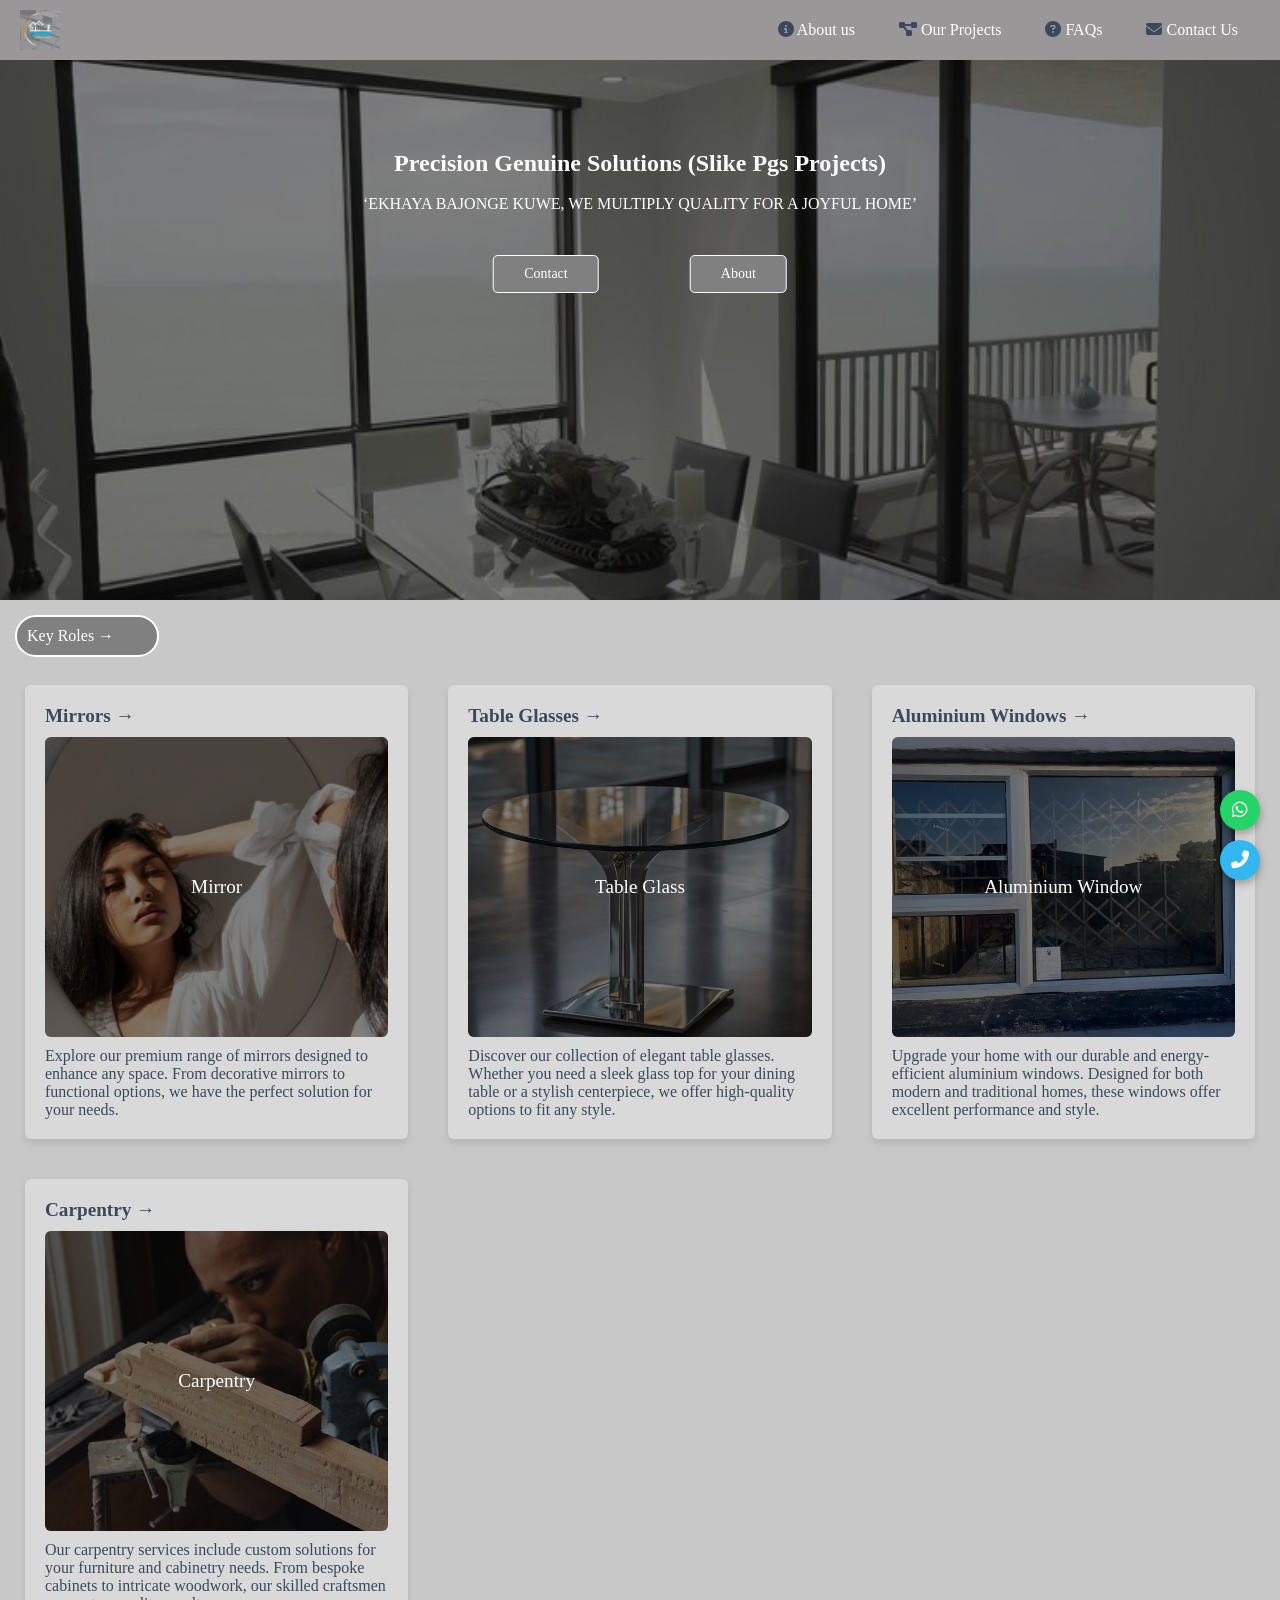
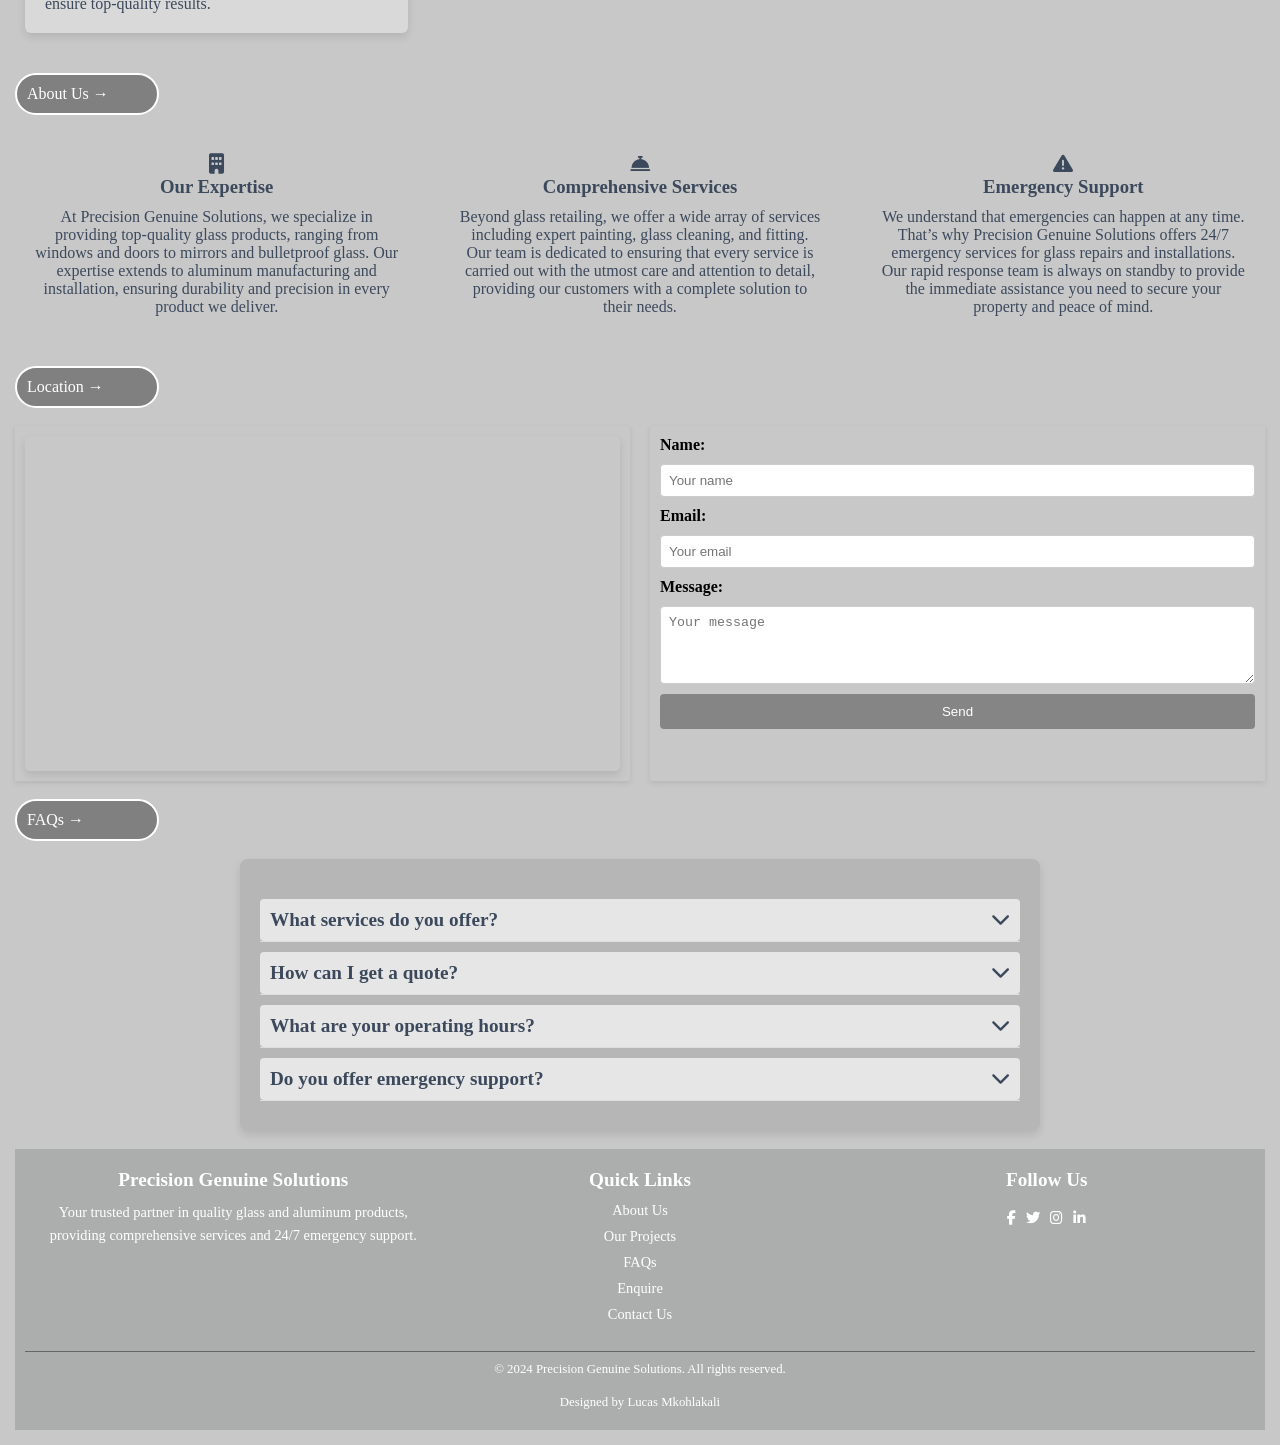
==== pgs.html @ 0e94492e "First page done" ====
<!DOCTYPE html>
<html lang="en">
<head>
    <meta charset="UTF-8">
    <meta name="viewport" content="width=device-width, initial-scale=1.0">
    <link rel="stylesheet" href="https://cdnjs.cloudflare.com/ajax/libs/font-awesome/6.4.0/css/all.min.css">

    <title>Precision Genuine Solutions</title>
    <link rel="stylesheet" href="styles.css">
    <script defer src="scripts.js"></script>
</head>
<body background-image="another.jpg">
    <nav class="navbar">
        <img src="logos.jpg" alt="Logo">
        <ul>
            <li><a href="#"><i class="fas fa-info-circle" style="color:  rgb(60, 73, 92);"></i> About us</a></li>
            <li><a href="#"><i class="fas fa-project-diagram" style="color:  rgb(60, 73, 92);"></i> Our Projects</a></li>
            <li><a href="#"><i class="fas fa-question-circle" style="color:  rgb(60, 73, 92);"></i> FAQs</a></li>
            <li><a href="#"><i class="fas fa-envelope" style="color:  rgb(60, 73, 92);"></i> Contact Us</a></li>
        </ul>
        <div class="burger" onclick="toggleMenu()">
            <div></div>
            <div></div>
            <div></div>
        </div>
    </nav>
    <div class="menu" id="menu">
        <ul class="mobiles">
           
            <a href="#"><i class="fas fa-info-circle" style="color:  rgb(60, 73, 92);"></i> About us</a></li>
            <a href="#"><i class="fas fa-project-diagram" style="color:  rgb(60, 73, 92);"></i> Our Projects</a></li>
            <a href="#"><i class="fas fa-question-circle" style="color:  rgb(60, 73, 92);"></i> FAQs</a></li>
            <a href="#"><i class="fas fa-envelope" style="color: rgb(60, 73, 92);"></i> Contact Us</a></li>
            
           
        </ul>
    </div>

    <!-- New Section Below the Image -->
    <div class="content-wrapper">
        <section>
            <h1>Precision Genuine Solutions  (Slike Pgs Projects) </h1>  <br/>
            <p>‘EKHAYA BAJONGE KUWE, WE MULTIPLY QUALITY FOR A JOYFUL HOME’</p>
            
            <!-- Button container -->
            <div class="button-container">
                <a href="#contact" class="button"> Contact</a>
                <a href="#about" class="button">About</a>
            </div>
        </section>
    </div>


    <section class="first-sec">

        <p class="roles">Key Roles →</p><br/>

  

<div class="responsive-grid-cards">
    <div class="card">
        <h2>Mirrors →</h2>
        <div class="card-img-container">
            <img src="mirror.jpg" alt="Image 1" class="card-img">
            <div class="card-img-overlay">Mirror</div>
        </div>
        <p>Explore our premium range of mirrors designed to enhance any space. From decorative mirrors to functional options, we have the perfect solution for your needs.</p>
    </div>
    <div class="card">
        <h2>Table Glasses →</h2>
        <div class="card-img-container">
            <img src="table-glass.jpg" alt="Image 2" class="card-img">
            <div class="card-img-overlay">Table Glass</div>
        </div>
        <p>Discover our collection of elegant table glasses. Whether you need a sleek glass top for your dining table or a stylish centerpiece, we offer high-quality options to fit any style.</p>
    </div>
    <div class="card">
        <h2>Aluminium Windows →</h2>
        <div class="card-img-container">
            <img src="aluminium.jpg" alt="Image 3" class="card-img">
            <div class="card-img-overlay">Aluminium Window</div>
        </div>
        <p>Upgrade your home with our durable and energy-efficient aluminium windows. Designed for both modern and traditional homes, these windows offer excellent performance and style.</p>
    </div>
    <div class="card">
        <h2>Carpentry →</h2>
        <div class="card-img-container">
            <img src="carpentry.jpg" alt="Image 3" class="card-img">
            <div class="card-img-overlay">Carpentry</div>
        </div>
        <p>Our carpentry services include custom solutions for your furniture and cabinetry needs. From bespoke cabinets to intricate woodwork, our skilled craftsmen ensure top-quality results.</p>
    </div>
</div>

    </section>

    <section class="second-sec">
        <p class="roles">About Us →</p>
  <br/>

  <div class="grid-container">
    <!-- Column 1: Our Expertise -->
    <div class="grid-item">
        <span class="about-icon">
        <i class="fas fa-building"></i> 
        </span>
        <h3>Our Expertise</h3>
        <p>At Precision Genuine Solutions, we specialize in providing top-quality glass products, ranging from windows and doors to mirrors and bulletproof glass. Our expertise extends to aluminum manufacturing and installation, ensuring durability and precision in every product we deliver.</p>
    </div>

    <!-- Column 2: Comprehensive Services -->
    <div class="grid-item"> 
        <span class="about-icon">
        <i class="fas fa-concierge-bell"></i> 
        </span>
        <h3>Comprehensive Services</h3>
        <p>Beyond glass retailing, we offer a wide array of services including expert painting, glass cleaning, and fitting. Our team is dedicated to ensuring that every service is carried out with the utmost care and attention to detail, providing our customers with a complete solution to their needs.</p>
    </div>

    <!-- Column 3: Emergency Support -->
    <div class="grid-item">
        <span class="about-icon">
        <i class="fas fa-exclamation-triangle"></i>
        </span>
        <h3>Emergency Support</h3>
        <p>We understand that emergencies can happen at any time. That’s why Precision Genuine Solutions offers 24/7 emergency services for glass repairs and installations. Our rapid response team is always on standby to provide the immediate assistance you need to secure your property and peace of mind.</p>
    </div>
</div>


    </section>



    <section class="second-sec">
        <p class="roles"> Location →</p>
  <br/>

  <div class="responsive-columns">
    <div class="column">
        
       
        <div class="map-container">
            <iframe src="https://www.google.com/maps/embed?pb=!1m14!1m8!1m3!1d13246.07046705979!2d25.6026388!3d-33.9020753!3m2!1i1024!2i768!4f13.1!3m3!1m2!1s0x1e7ad50075a0ebd1%3A0x64bf307f090b0ccf!2sPrecision%20Genuine%20Solutions!5e0!3m2!1sen!2sza!4v1725317245394!5m2!1sen!2sza" allowfullscreen="" loading="lazy" referrerpolicy="no-referrer-when-downgrade"></iframe>
        </div>
    </div>
    <div class="column">
       
        <form class="email-form" action="mailto:mkohlaklailucas7@gmail.com" method="POST" enctype="text/plain">
            <label for="name">Name:</label>
            <input type="text" id="name" name="name" placeholder="Your name" required>

            <label for="email">Email:</label>
            <input type="email" id="email" name="email" placeholder="Your email" required>

            <label for="message">Message:</label>
            <textarea id="message" name="message" rows="4" placeholder="Your message" required></textarea>

            <button type="submit">Send</button>
        </form>
    </div>
</div>




<!--Contact-Widgets-->
<div class="fixed-widgets">
    <a href="https://wa.me/YOUR_NUMBER" target="_blank" class="whatsapp-widget">
        <i class="fab fa-whatsapp"></i>
    </a>
    <a href="tel:+YOUR_PHONE_NUMBER" class="call-widget">
        <i class="fas fa-phone-alt"></i>
    </a>
</div>

<style>
  
</style>

<br/>
<p class="roles">FAQs →</p><br/>
<section class="faq-section">
 

    <div class="faq-container">
        <div class="faq-item">
            <div class="faq-question">
                <h3>What services do you offer?</h3>
                <i class="fas fa-chevron-down"></i>
            </div>
            <div class="faq-answer">
                <p>We specialize in providing top-quality glass products, aluminum manufacturing, expert painting, glass cleaning, and fitting services, as well as 24/7 emergency support for glass repairs and installations.</p>
            </div>
        </div>

        <div class="faq-item">
            <div class="faq-question">
                <h3>How can I get a quote?</h3>
                <i class="fas fa-chevron-down"></i>
            </div>
            <div class="faq-answer">
                <p>You can request a quote by contacting us through our email, phone, or by visiting our physical location. We’ll respond as soon as possible with a detailed quote for your needs.</p>
            </div>
        </div>

        <div class="faq-item">
            <div class="faq-question">
                <h3>What are your operating hours?</h3>
                <i class="fas fa-chevron-down"></i>
            </div>
            <div class="faq-answer">
                <p>We operate from Monday to Friday, 8 AM to 6 PM, and Saturday, 9 AM to 3 PM. Our emergency services are available 24/7.</p>
            </div>
        </div>

        <div class="faq-item">
            <div class="faq-question">
                <h3>Do you offer emergency support?</h3>
                <i class="fas fa-chevron-down"></i>
            </div>
            <div class="faq-answer">
                <p>Yes, we provide 24/7 emergency support for glass repairs and installations. Our rapid response team is always on standby to assist you.</p>
            </div>
        </div>
    </div>

 
</section>




<!--Contact Widgets-->
<br/>


<footer class="footer">
    <div class="footer-container">
        <div class="footer-column">
            <h3>Precision Genuine Solutions</h3>
            <p>Your trusted partner in quality glass and aluminum products, providing comprehensive services and 24/7 emergency support.</p>
        </div>
        <div class="footer-column">
            <h3>Quick Links</h3>
            <ul>
                <li><a href="#">About Us</a></li>
                <li><a href="#">Our Projects</a></li>
                <li><a href="#">FAQs</a></li>
                <li><a href="#">Enquire</a></li>
                <li><a href="#">Contact Us</a></li>
            </ul>
        </div>
        <div class="footer-column">
            <h3>Follow Us</h3>
            <ul class="social-icons">
                <li><a href="#"><i class="fab fa-facebook-f"></i></a></li>
                <li><a href="#"><i class="fab fa-twitter"></i></a></li>
                <li><a href="#"><i class="fab fa-instagram"></i></a></li>
                <li><a href="#"><i class="fab fa-linkedin-in"></i></a></li>
            </ul>
        </div>
    </div>
    <div class="footer-bottom">
        <p>&copy; 2024 Precision Genuine Solutions. All rights reserved.</p> <br/>
        <p>Designed by Lucas Mkohlakali</p>
    </div>
</footer>


</body>



</html>
---- styles.css ----
* {
    box-sizing: border-box;
    margin: 0;
    padding: 0;
}


.content-wrapper {
    position: relative; /* Needed for the overlay */
    background-image: url(another.jpg);
    background-repeat: no-repeat;
    background-size: cover;
    background-position: center center;
    font-family: 'Times New Roman', Times, serif;
    height: 60vh;
    margin: 0;
    overflow: hidden; /* Ensures no content overflow */
}

/* Add an overlay to decrease image brightness */
.content-wrapper::before {
    content: '';
    position: absolute;
    top: 0;
    left: 0;
    width: 100%;
    height: 100%;
    background: rgba(0, 0, 0, 0.5); /* Adjust the rgba values to change brightness */
    z-index: 1; /* Make sure it sits above the background image but below the text */
}

/* Center text and ensure it's above the overlay */
.content-wrapper section {
    position: relative;
    z-index: 2; /* Ensure text is above the overlay */
    color: #fff; /* Ensure text is readable on the dimmed background */
    text-align: center; /* Center the text horizontally */
    padding: 10vh; /* Optional padding */
    margin-bottom: 30vh; /* Space for buttons */
}

/* Style for the button container */
.button-container {
    display: flex;
    justify-content: center; /* Center buttons horizontally */
    gap: 45%; /* Space between buttons */
    position: absolute; /* Position fixed to the bottom of the section */
    bottom: 10px; /* Distance from the bottom of the section */
    left: 50%;
    transform: translateX(-50%);
    z-index: 2; /* Ensure buttons are above the overlay */
}

/* Style for individual buttons */
.button {
    display: inline-block;
    padding: 10px 30px; /* Adjust padding as needed */
    background-color: gray;
    color: white;
    text-decoration: none;
    border: 1px solid white; /* Border color */
    border-radius: 5px; /* Rounded corners */
    font-size: 14px; /* Font size */
    text-align: center; /* Center text inside button */
}

.button:hover {
    background-color: darkgray; /* Darken button on hover */
}


body {


    margin: 0;
    font-family:'Times New Roman';
    background-color: #f4f4f4;
}  

.dark-mode {
    background-color: rgba(18, 18, 18, 0.973);
    color: rgb(178, 209, 207);
}

.light-mode {
    background-color: rgba(245, 245, 245, 0.973);
    color: rgb(33, 37, 41);
}

.navbar {
   
    position: sticky;
    top: 0;
    width: 100%;
    background-color: #969494f6;
    padding: 10px 20px;
    display: flex;
    justify-content: space-between;
    align-items: center;
    z-index: 1000;
    transition: background-color 0.3s ease, color 0.3s ease;
}

.dark-mode .navbar {
    background-color:    #878383cc;
}

.light-mode .navbar {
    background-color: #e2e2e2;
    color: rgb(33, 37, 41);
}

.light-mode .mobiles a{
        
   color: #0c0c0c;
}

.dark-mode .mobiles a {
    color:#e2e2e2;
}

.navbar img {
    height: 40px;
}

.navbar ul {
    list-style-type: none;
    margin: 0;
    padding: 0;
    display: flex;
}

.navbar ul li {
    margin: 0 10px;
}

.navbar ul li a {
    color: white;
    text-decoration: none;
    font-size: 16px;
    padding: 8px 12px;
    display: block;
    transition: color 0.3s ease;
}

.dark-mode .navbar ul li a {
    color: white;
}

.light-mode .navbar ul li a {
    color: #333;
}

.burger {
    display: none;
    cursor: pointer;
    flex-direction: column;
    gap: 5px;
   
}

.burger div {
    width: 25px;
    height: 3px;
    background-color: white;
    transition: all 0.3s ease;
}



.dark-mode .burger div {
    background-color: white;
}

.light-mode .burger div {
    background-color: #333;
}


.burger.open div:nth-child(1) {
    transform: rotate(45deg) translate(5px, 5px);
}

.burger.open div:nth-child(2) {
    opacity: 0;
}

.burger.open div:nth-child(3) {
    transform: rotate(-45deg) translate(5px, -5px);
}

.highlight {
    color: rgb(4, 227, 227);
    font-size: large;
}

.toggle-widget {
    position: fixed;
    bottom: 60px;
    right: 30px;
    z-index: 1000;
}


.toggle-checkbox {
    display: none;
}

.toggle-label {
    display: flex;
    align-items: center;
    justify-content: space-between;
    width: 60px;
    height: 30px;
    background-color: #0d3834;
    border-radius: 15px;
    padding: 5px;
    cursor: pointer;
    position: relative;
    transition: background-color 0.3s ease;
}

.toggle-label .fa-moon, .toggle-label .fa-sun {
    color: white;
    font-size: 16px;
    position: absolute;
    top: 7px;
    transition: opacity 0.3s ease;
}

.toggle-label .fa-moon {
    left: 10px;
}

.toggle-label .fa-sun {
    right: 10px;
    opacity: 0;
}

.toggle-switch {
    width: 20px;
    height: 20px;
    background-color: white;
    border-radius: 50%;
    position: absolute;
    top: 5px;
    left: 5px;
    transition: transform 0.3s ease;
}

.toggle-checkbox:checked + .toggle-label .toggle-switch {
    transform: translateX(30px);
}

.toggle-checkbox:checked + .toggle-label .fa-moon {
    opacity: 0;
}

.toggle-checkbox:checked + .toggle-label .fa-sun {
    opacity: 1;
    color: #ffcc00;
}

.toggle-checkbox:checked + .toggle-label {
    background-color: #002aff;
}

.social-links {
    display: flex;
    flex-wrap: wrap;
    
  }
  
  .social-link {
    margin: 10px;
    font-size: 16px;
    color:rgb(101, 165, 160);
    text-decoration: none;
    position: relative;
  }
  
  .social-link i {
      color: #007bff;
    margin-right: 5px;
    font-size: 27px;
  }
  
  .social-link:hover::after, .social-link:active::after {
    content: "";
    position: absolute;
    left: 0;
    bottom: -2px;
    width: 100%;
    height: 2px;
    background-color: rgb(45, 135, 129);
  }
  

@media only screen and (max-width: 768px) {
    .social-link {
      font-size: 1px;
    }
    .social-link i {
      font-size: 23px;
    }
  }
  
@media only screen and (max-width: 480px) {
    .social-link {
      font-size: 16px;
    }
    .social-link i {
      font-size: 17px;
    }
  }


  .skills-container {
    display: flex;
    flex-direction: column;
   
  }

  .skill-row {
    display: flex;
    justify-content: space-around;
    margin-bottom: 20px;
  }

  .skill-item {
    display: flex;
    align-items: center;
    margin: 10px;
  }

.icon-container {
    border: 1px solid black;
    border-radius: 50%;
    background-color: rgb(4, 16, 125);
    padding: 10px;
    margin-right: 10px;
  }

.icon-container i {
    color: rgb(83, 178, 180);
    font-size: 18px;
  }

.skill-item span {
    font-size: 13.8px;
    
    text-decoration: none;
  }

.mobiles a{
        
    text-decoration: none;
    padding: 10px;
}
.mobiles img{

  width:45%;
  margin-bottom: 20%;
  border-radius: 48%;
}


.under{
        
    width:90%; 
    padding:0.1%;
     background-color: rgb(45, 135, 129); 
     margin-top: 2%;

    }

.container{

display: flex;
flex-wrap: wrap;
justify-content: center;
}

.navbar ul li a:hover {
    
    text-decoration: none;
    }

.navbar ul li a:hover::after {
content: "";
position: absolute;
left:0;
bottom:0;
width:100%;
height:2px;
background-color:  rgb(45, 135, 129);
        
}


.navbar ul li a {
        position: relative;
        color: white;
        text-decoration: none;
        font-size: 16px;
        padding: 8px 12px;
        display: block;
    }

.burger {
        display: none;
        cursor: pointer;
        flex-direction: column;
        gap: 5px;
    }

.burger div {
        width: 25px;
        height: 3px;
        background-color: white;
        transition: all 0.3s ease;
    }

.menu {
       
        position: fixed;
        top: 0;
        right: -100%;
        width: 50%;
        height:105%;
        background-color: #969494f6;
        display: flex;
        flex-direction: column;
        justify-content: center;
        align-items: center;
        transition: right 0.5s ease;
        z-index: 999;
    }

    .menu ul {
       text-decoration: none;
        color: #e2e2e2;
        display: flex;
        flex-direction: column;
        align-items: center;
    }
    .dark-mode .menu {
    background-color:  rgba(180, 178, 178, 0.973);
    color: #e2e2e2;
}


.menu ul li {
        margin: 15px 0;
    }

@media screen and (max-width: 768px) {
        .burger {
            display: flex;
        }

        .navbar ul {
            display: none;
        }

        .menu.open {
            right: 0;
            
        }

        .burger.open div:nth-child(1) {
            transform: rotate(45deg) translate(5px, 5px);
        }

        .burger.open div:nth-child(2) {
            opacity: 0;
        }

        .burger.open div:nth-child(3) {
            transform: rotate(-45deg) translate(5px, -5px);
        }
    }


    .grid-container{
        display: grid;
        grid-template-columns:repeat(3,1fr);
        gap:20px;
        justify-content: center;

    }
    .grid-item{
        flex-direction: column;
        padding:20px;
        justify-content: center;
        display: flex;
        align-items: center;
    }

    .grid-item h2{
        margin-bottom: 10px;
        
    }
    .grid-item p{
        text-align: center;
        
    }

    .first-sec,.second-sec{
        background-color: rgb(200, 200, 200);
        padding: 15px;
    }
    .roles{

        width:16vh;
        padding: 10px; 
        background-color: gray;
color: white;
text-decoration: none;
border: 2px solid white; /* Border color */
border-radius: 25px; /* Rounded corners */
font-size: 16px; /* Font size */
    }



    .responsive-grid-cards {
display: grid;
grid-template-columns: repeat(auto-fill, minmax(310px, 1fr));
gap: 40px; /* Space between cards */
padding: 10px; /* Padding around the grid */
max-width: 2000px; /* Maximum width for larger screens */
margin: 0 auto; /* Center the grid container horizontally */
}

/* Card Styling */
.card {
background: #d9d9d9;
border-radius: 6px;
box-shadow: 0 4px 8px rgba(0, 0, 0, 0.1);
padding: 20px;
text-align:left;
transition: transform 0.3s ease, box-shadow 0.3s ease;
position: relative; /* Needed for overlay positioning */
}

.card h2 {
color: rgb(60, 73, 92);;
margin: 0 0 10px;
font-size: 1.2em;
}

.card p {
margin: 0;
color: rgb(60, 73, 92);
}

/* Card Image Container */
.card-img-container {
position: relative;
width: 100%;
height: 300px; /* Adjust height as needed */
overflow: hidden; /* Ensure image doesn't overflow */
border-radius: 6px; /* Match card border radius */
margin-bottom: 10px; /* Space between image and description */
}

.card-img {
width: 100%;
height: 100%;
object-fit: cover; /* Ensures image covers container */
display: block; /* Removes bottom space from images */
}

/* Darken image with overlay */
.card-img-overlay {
position: absolute;
top: 0;
left: 0;
width: 100%;
height: 100%;
display: flex;
justify-content: center;
align-items: center;
color: #fff;
background: rgba(0, 0, 0, 0.5); /* Darken image */
text-align: center;
font-size: 1.2em;
padding: 10px;
}

/* Hover Effect */
.card:hover {
transform: translateY(-5px);
box-shadow: 0 6px 12px rgba(0, 0, 0, 0.2);
}
.grid-container{
    display: grid;
    grid-template-columns:repeat(3,1fr);
    gap:20px;
    justify-content: center;

}

@media (max-width:768px){
  .grid-container{
    grid-template-columns: 1fr;
  }


}

.about-icon{
    font-size: 20px;
    color: rgb(60, 73, 92);
}
.grid-item{
    flex-direction: column;
    padding:20px;
    justify-content: center;
    display: flex;
    align-items: center;
}

.grid-item h3{
    color: rgb(60, 73, 92);
    margin-bottom: 10px;
    
}
.grid-item p{
    text-align: center;
    color: rgb(60, 73, 92);
}

.responsive-columns {
    display: flex;
    flex-wrap: wrap;
    gap: 20px; /* Space between columns */
}

.column {
    flex: 1;
    min-width: 250px; /* Ensures columns stack on very small screens */
    padding: 10px;


    box-shadow: 0 2px 5px #1919191a;
}

h3 {
    margin-top: 0;
}

.email-form {
    display: flex;
    flex-direction: column;
    gap: 10px;
}

.email-form label {
    font-weight: bold;
}

.email-form input,
.email-form textarea {
    padding: 8px;
    border: 1px solid #ccc;
    border-radius: 4px;
    width: 100%;
    box-sizing: border-box;
}

.email-form button {
    padding: 10px;
    background-color: #858585;
    color: #fff;
    border: none;
    border-radius: 4px;
    cursor: pointer;
}

.email-form button:hover {
    background-color: #9ec8f5;
}


.map-container {
    position: relative;
    padding-bottom: 56.25%; /* 16:9 aspect ratio */
    height: 0;
    overflow: hidden;
    border-radius: 5px;
    box-shadow: 0 4px 8px rgba(0, 0, 0, 0.1);
}

.map-container iframe {
    position: absolute;
    top: 0;
    left: 0;
    width: 100%;
    height: 100%;
    border: 0;
}


.fixed-widgets {
    position: fixed;
    bottom: 20px;
    right: 20px;
    display: flex;
    flex-direction: column;
    gap: 10px;
    z-index: 1000;
}

.fixed-widgets a {
    display: flex;
    justify-content: center;
    align-items: center;
    width: 40px;
    height: 40px;
    border-radius: 50%;
    background-color: #25D366; /* WhatsApp green */
    color: #fff;
    text-decoration: none;
    box-shadow: 0 4px 8px rgba(0, 0, 0, 0.3);
    transition: transform 0.2s ease-in-out;
}

.fixed-widgets a.call-widget {
    background-color: #34b7f1; /* Light blue for the call widget */
}

.fixed-widgets a:hover {
    transform: scale(1.1);
}

.fixed-widgets i {
    font-size: 18px;
}

.faq-section {
    max-width: 800px;
    margin: 0 auto;
    padding: 20px;
    background-color: #b6b6b6;
    border-radius: 8px;
    box-shadow: 0 4px 8px rgba(0, 0, 0, 0.1);
}

.faq-section h2 {
    text-align: center;
    color: #3c495c;
    margin-bottom: 20px;
    font-size: 2em;
}

.faq-container {
    margin-top: 20px;
}

.faq-item {
    margin-bottom: 10px;
    border-bottom: 1px solid #ddd;
}

.faq-question {
    display: flex;
    justify-content: space-between;
    align-items: center;
    padding: 10px;
    background-color: #e6e6e6;
    cursor: pointer;
    border-radius: 4px;
    transition: background-color 0.3s ease;
}

.faq-question:hover {
    background-color: #d4d4d4;
}

.faq-question h3 {
    margin: 0;
    font-size: 1.2em;
    color: #3c495c;
}

.faq-question i {
    font-size: 1.2em;
    color: #3c495c;
    transition: transform 0.3s ease;
}

.faq-answer {
    max-height: 0;
    overflow: hidden;
    transition: max-height 0.3s ease;
    padding: 0 10px;
}

.faq-answer p {
    margin: 0;
    padding: 10px 0;
    color: #3c495c;
    font-size: 1em;
}

.faq-item.active .faq-answer {
    max-height: 200px; /* Adjust based on the content length */
}

.faq-item.active .faq-question i {
    transform: rotate(180deg);
}

.footer {
    background-color: #acadad;
    color: #fff;
    padding: 20px 10px;
    text-align: center;
}

.footer-container {
    display: flex;
    flex-wrap: wrap;
    justify-content: space-around;
    align-items: flex-start;
    gap: 20px;
    max-width: 1200px;
    margin: 0 auto;
}

.footer-column {
    flex: 1;
    min-width: 200px;
}

.footer-column h3 {
    font-size: 1.2em;
    margin-bottom: 10px;
}

.footer-column p {
    font-size: 0.9em;
    line-height: 1.6;
}

.footer-column ul {
    list-style: none;
    padding: 0;
}

.footer-column ul li {
    margin: 8px 0;
}

.footer-column ul li a {
    color: #fff;
    text-decoration: none;
    font-size: 0.9em;
}

.footer-column ul li a:hover {
    text-decoration: underline;
}

.social-icons {
    display: flex;
    justify-content: center;
    gap: 10px;
    padding: 0;
    list-style: none;
}

.social-icons li a {
    color: #fff;
    font-size: 1.2em;
}

.footer-bottom {
    border-top: 1px solid #666;
    margin-top: 20px;
    padding-top: 10px;
}

.footer-bottom p {
    font-size: 0.8em;
}
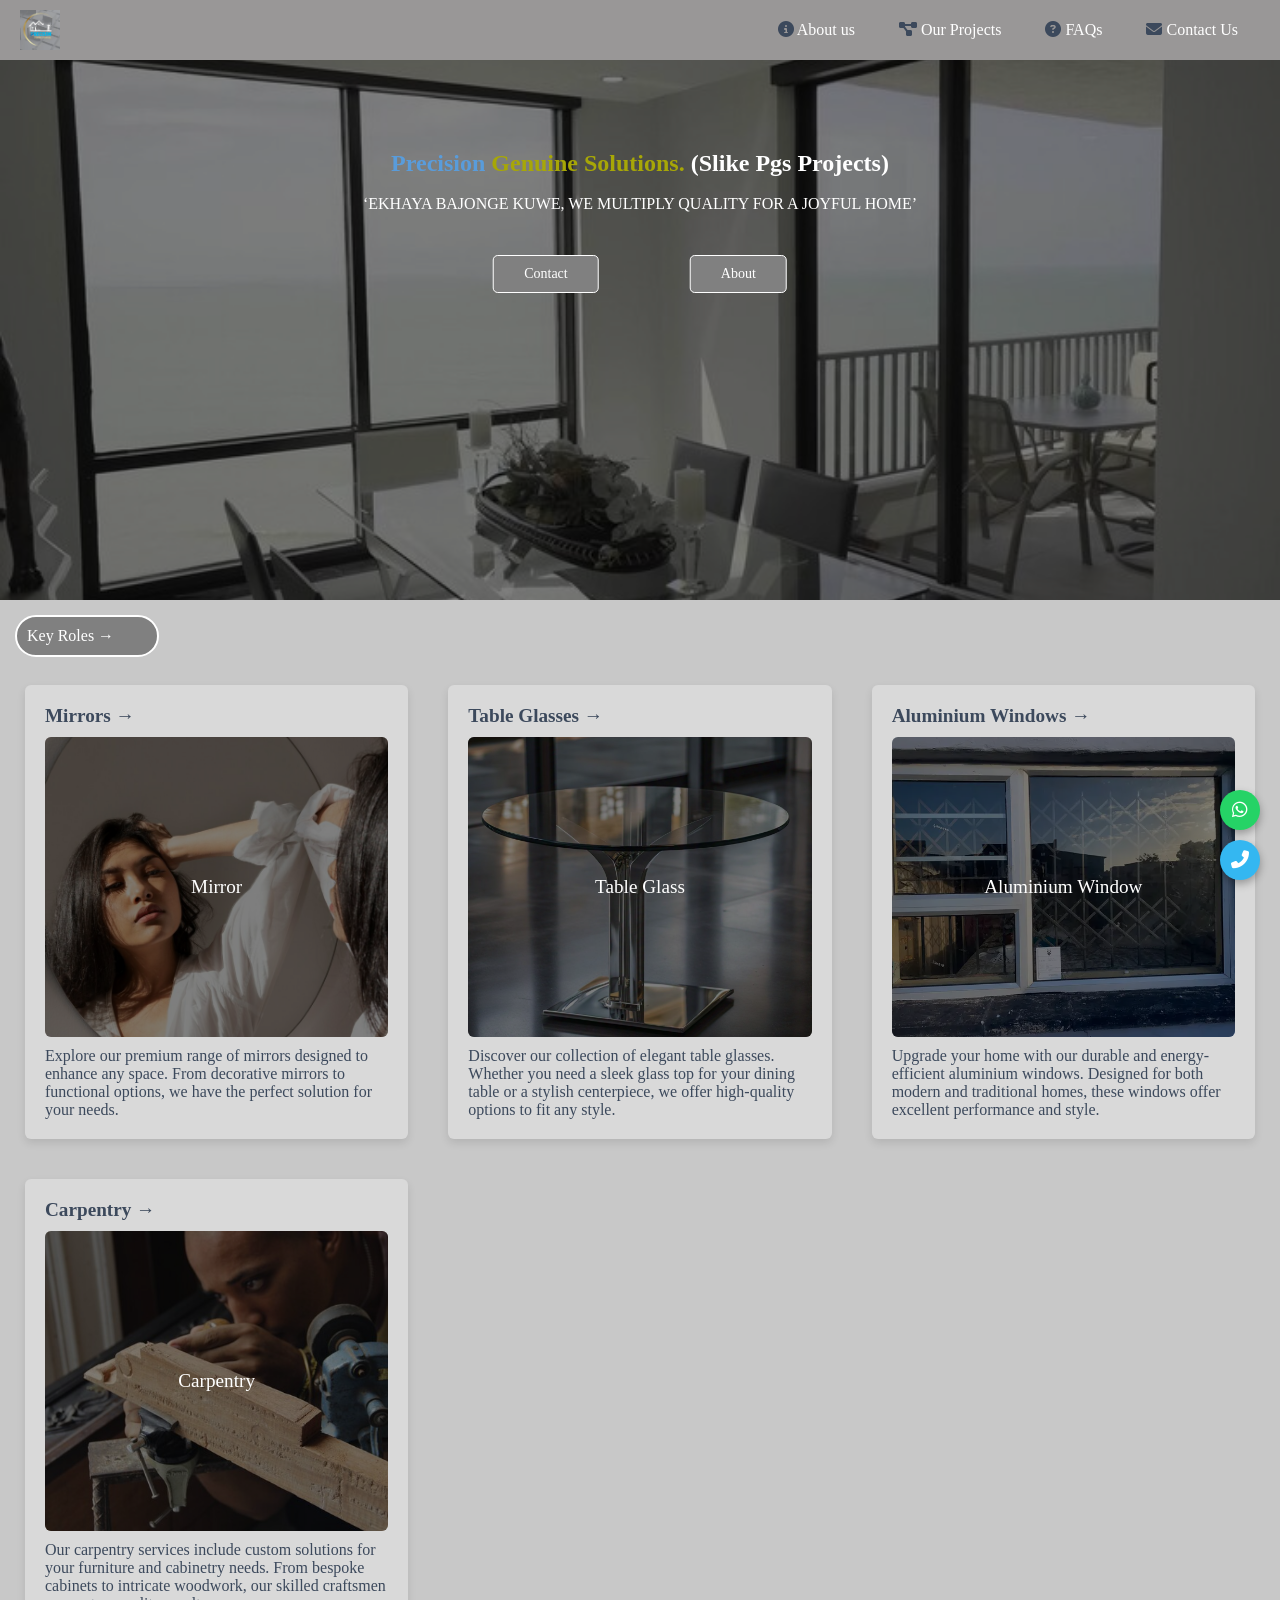
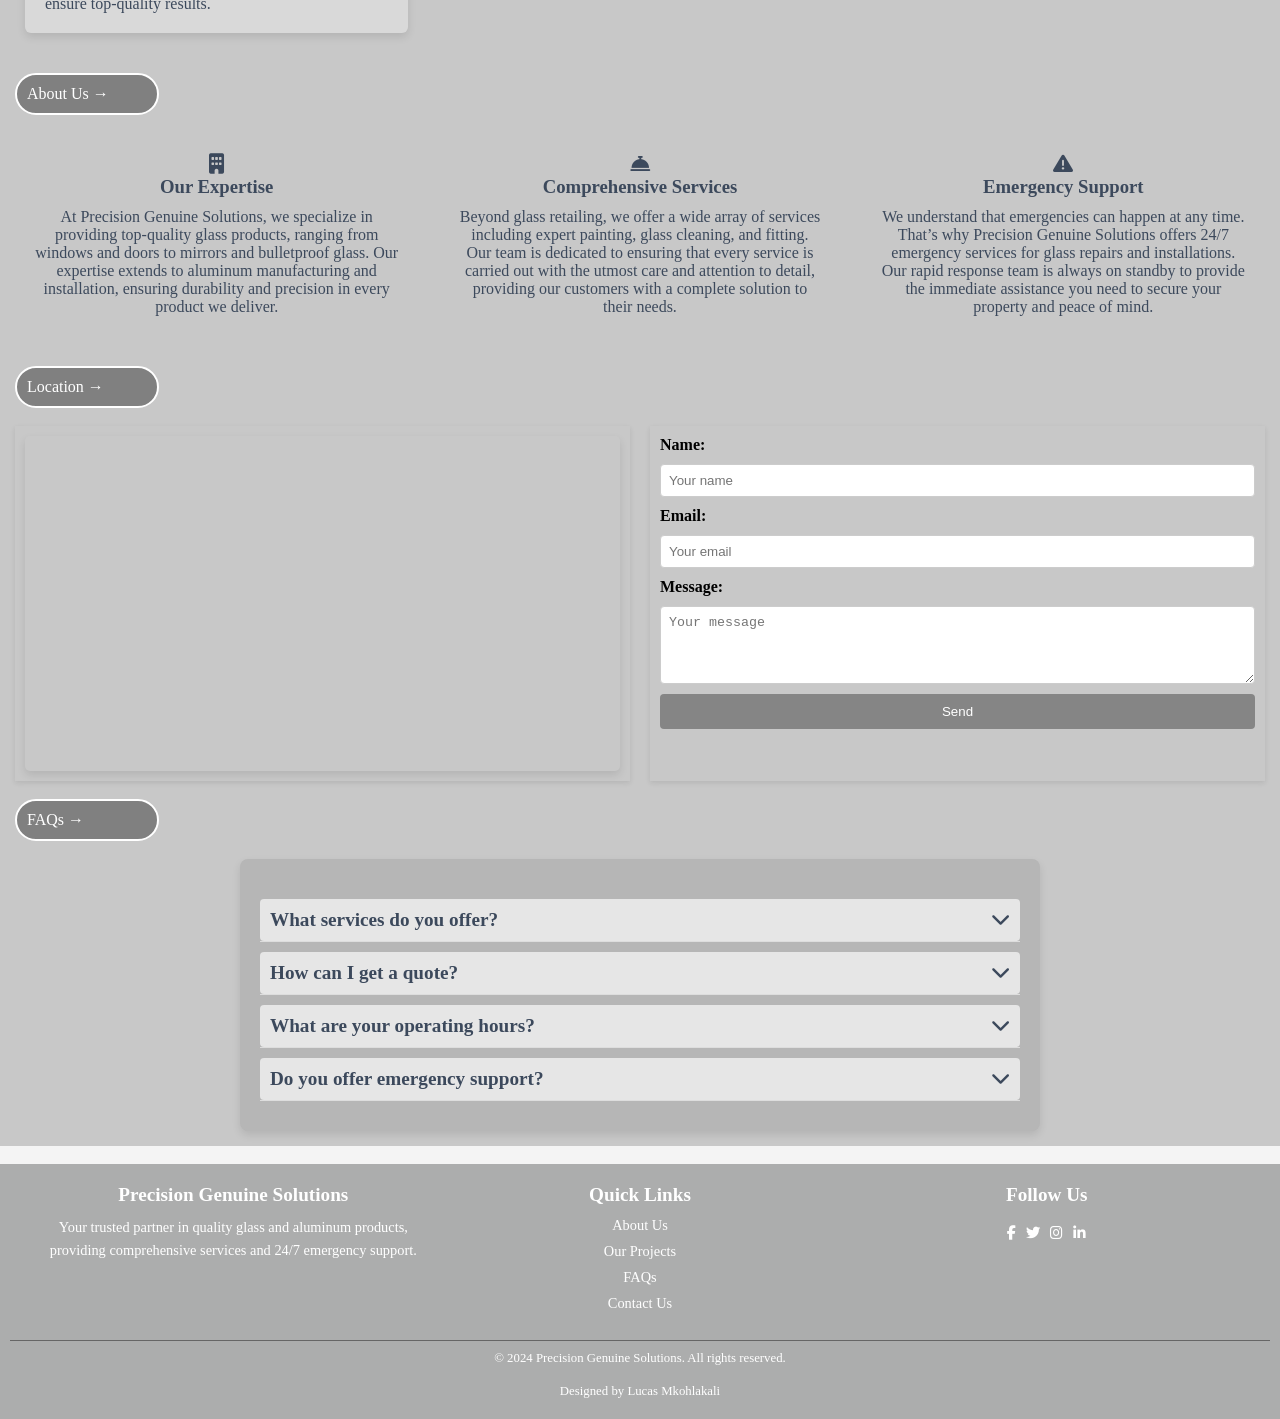
==== commit 53102f6f: "new pages added" ====
--- a/pgs.html
+++ b/pgs.html
@@ -14,7 +14,7 @@
         <img src="logos.jpg" alt="Logo">
         <ul>
             <li><a href="#"><i class="fas fa-info-circle" style="color:  rgb(60, 73, 92);"></i> About us</a></li>
-            <li><a href="#"><i class="fas fa-project-diagram" style="color:  rgb(60, 73, 92);"></i> Our Projects</a></li>
+            <li><a href="projects.html"><i class="fas fa-project-diagram" style="color:  rgb(60, 73, 92);"></i> Our Projects</a></li>
             <li><a href="#"><i class="fas fa-question-circle" style="color:  rgb(60, 73, 92);"></i> FAQs</a></li>
             <li><a href="#"><i class="fas fa-envelope" style="color:  rgb(60, 73, 92);"></i> Contact Us</a></li>
         </ul>
@@ -28,7 +28,7 @@
         <ul class="mobiles">
            
             <a href="#"><i class="fas fa-info-circle" style="color:  rgb(60, 73, 92);"></i> About us</a></li>
-            <a href="#"><i class="fas fa-project-diagram" style="color:  rgb(60, 73, 92);"></i> Our Projects</a></li>
+            <a href="projects.html"><i class="fas fa-project-diagram" style="color:  rgb(60, 73, 92);"></i> Our Projects</a></li>
             <a href="#"><i class="fas fa-question-circle" style="color:  rgb(60, 73, 92);"></i> FAQs</a></li>
             <a href="#"><i class="fas fa-envelope" style="color: rgb(60, 73, 92);"></i> Contact Us</a></li>
             
@@ -39,7 +39,7 @@
     <!-- New Section Below the Image -->
     <div class="content-wrapper">
         <section>
-            <h1>Precision Genuine Solutions  (Slike Pgs Projects) </h1>  <br/>
+            <h1><span style="color: rgba(83, 162, 236, 0.849);">Precision</span> <span style="color: rgb(167, 167, 7);">Genuine Solutions. </span> (Slike Pgs Projects) </h1>  <br/>
             <p>‘EKHAYA BAJONGE KUWE, WE MULTIPLY QUALITY FOR A JOYFUL HOME’</p>
             
             <!-- Button container -->
@@ -49,8 +49,6 @@
             </div>
         </section>
     </div>
-
-
     <section class="first-sec">
 
         <p class="roles">Key Roles →</p><br/>
@@ -186,7 +184,7 @@
     <div class="faq-container">
         <div class="faq-item">
             <div class="faq-question">
-                <h3>What services do you offer?</h3>
+                <h4>What services do you offer?</h4>
                 <i class="fas fa-chevron-down"></i>
             </div>
             <div class="faq-answer">
@@ -196,7 +194,7 @@
 
         <div class="faq-item">
             <div class="faq-question">
-                <h3>How can I get a quote?</h3>
+                <h4>How can I get a quote?</h4>
                 <i class="fas fa-chevron-down"></i>
             </div>
             <div class="faq-answer">
@@ -206,7 +204,7 @@
 
         <div class="faq-item">
             <div class="faq-question">
-                <h3>What are your operating hours?</h3>
+                <h4>What are your operating hours?</h4>
                 <i class="fas fa-chevron-down"></i>
             </div>
             <div class="faq-answer">
@@ -216,7 +214,7 @@
 
         <div class="faq-item">
             <div class="faq-question">
-                <h3>Do you offer emergency support?</h3>
+                <h4>Do you offer emergency support?</h4>
                 <i class="fas fa-chevron-down"></i>
             </div>
             <div class="faq-answer">
@@ -228,7 +226,8 @@
  
 </section>
 
-
+    </section>
+    
 
 
 <!--Contact Widgets-->
@@ -245,9 +244,8 @@
             <h3>Quick Links</h3>
             <ul>
                 <li><a href="#">About Us</a></li>
-                <li><a href="#">Our Projects</a></li>
+                <li><a href="projects.html">Our Projects</a></li>
                 <li><a href="#">FAQs</a></li>
-                <li><a href="#">Enquire</a></li>
                 <li><a href="#">Contact Us</a></li>
             </ul>
         </div>
--- a/styles.css
+++ b/styles.css
@@ -779,7 +779,7 @@
     background-color: #d4d4d4;
 }
 
-.faq-question h3 {
+.faq-question h4 {
     margin: 0;
     font-size: 1.2em;
     color: #3c495c;
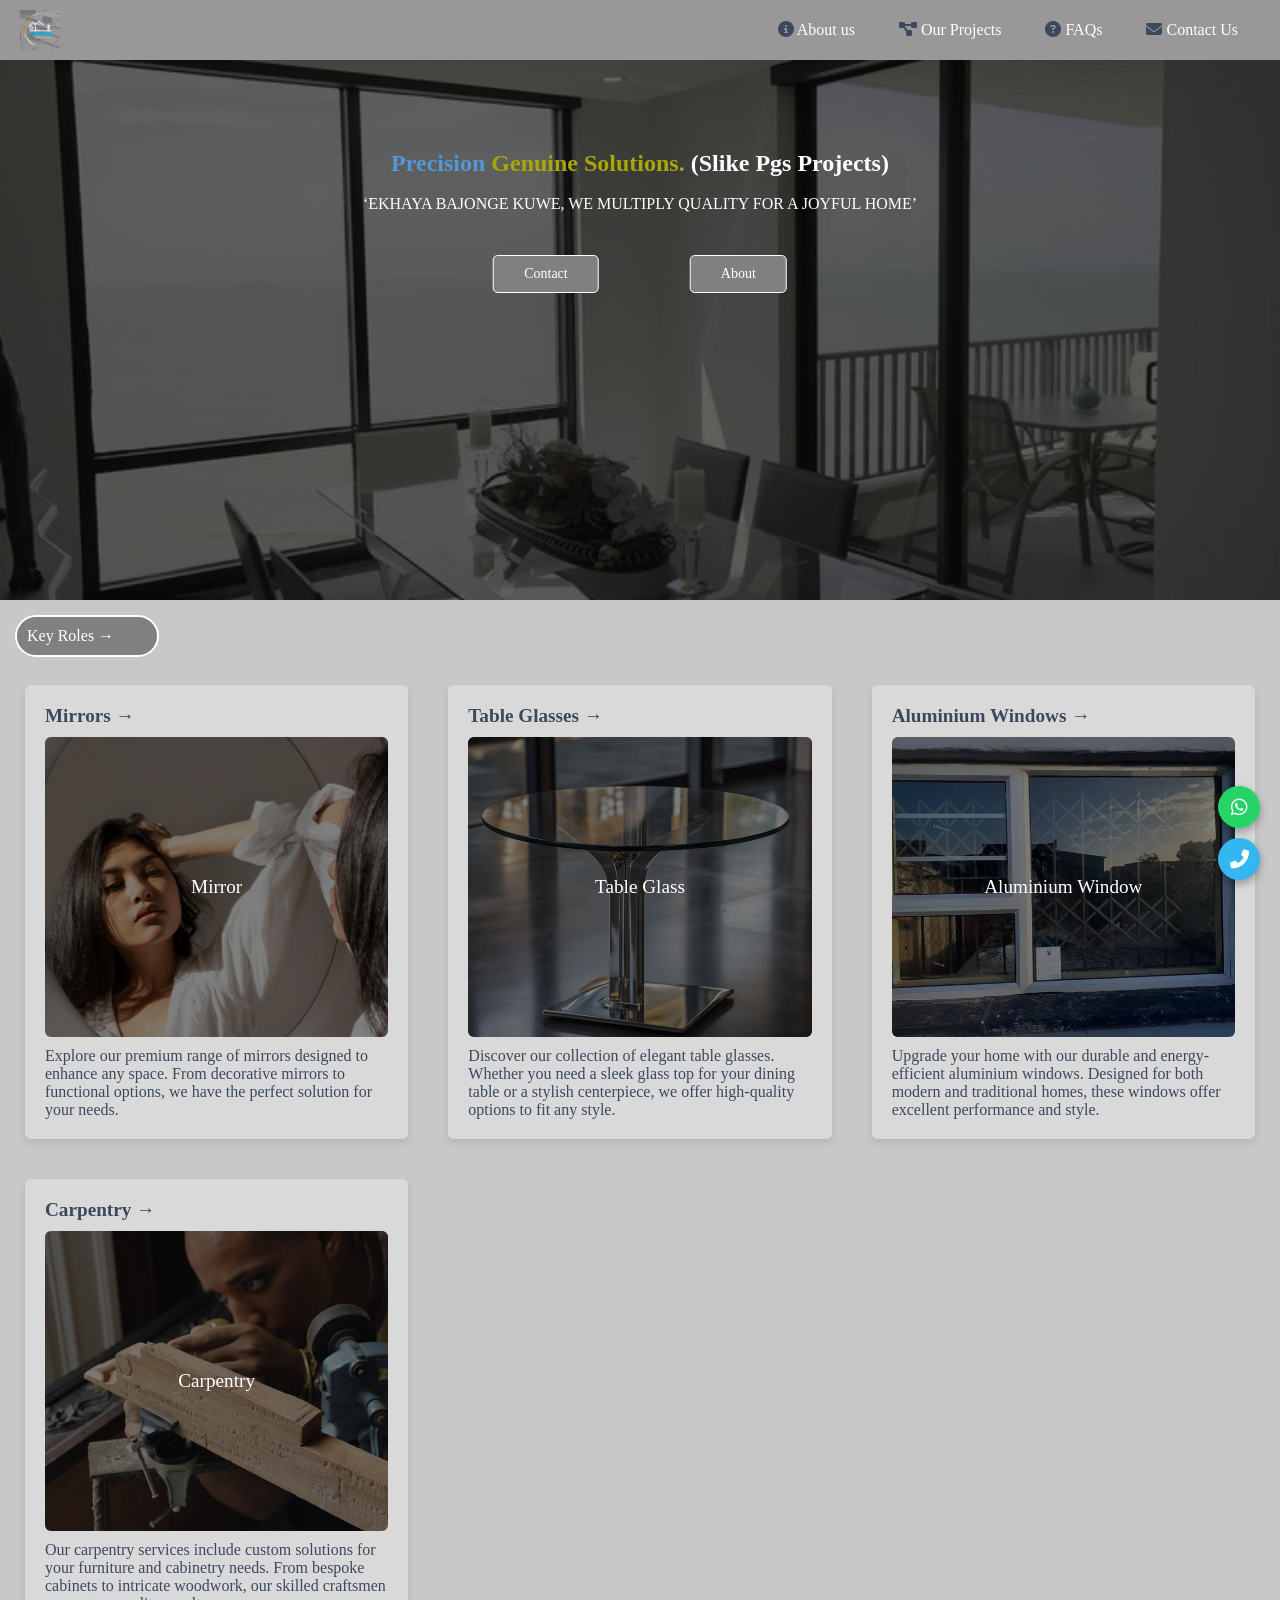
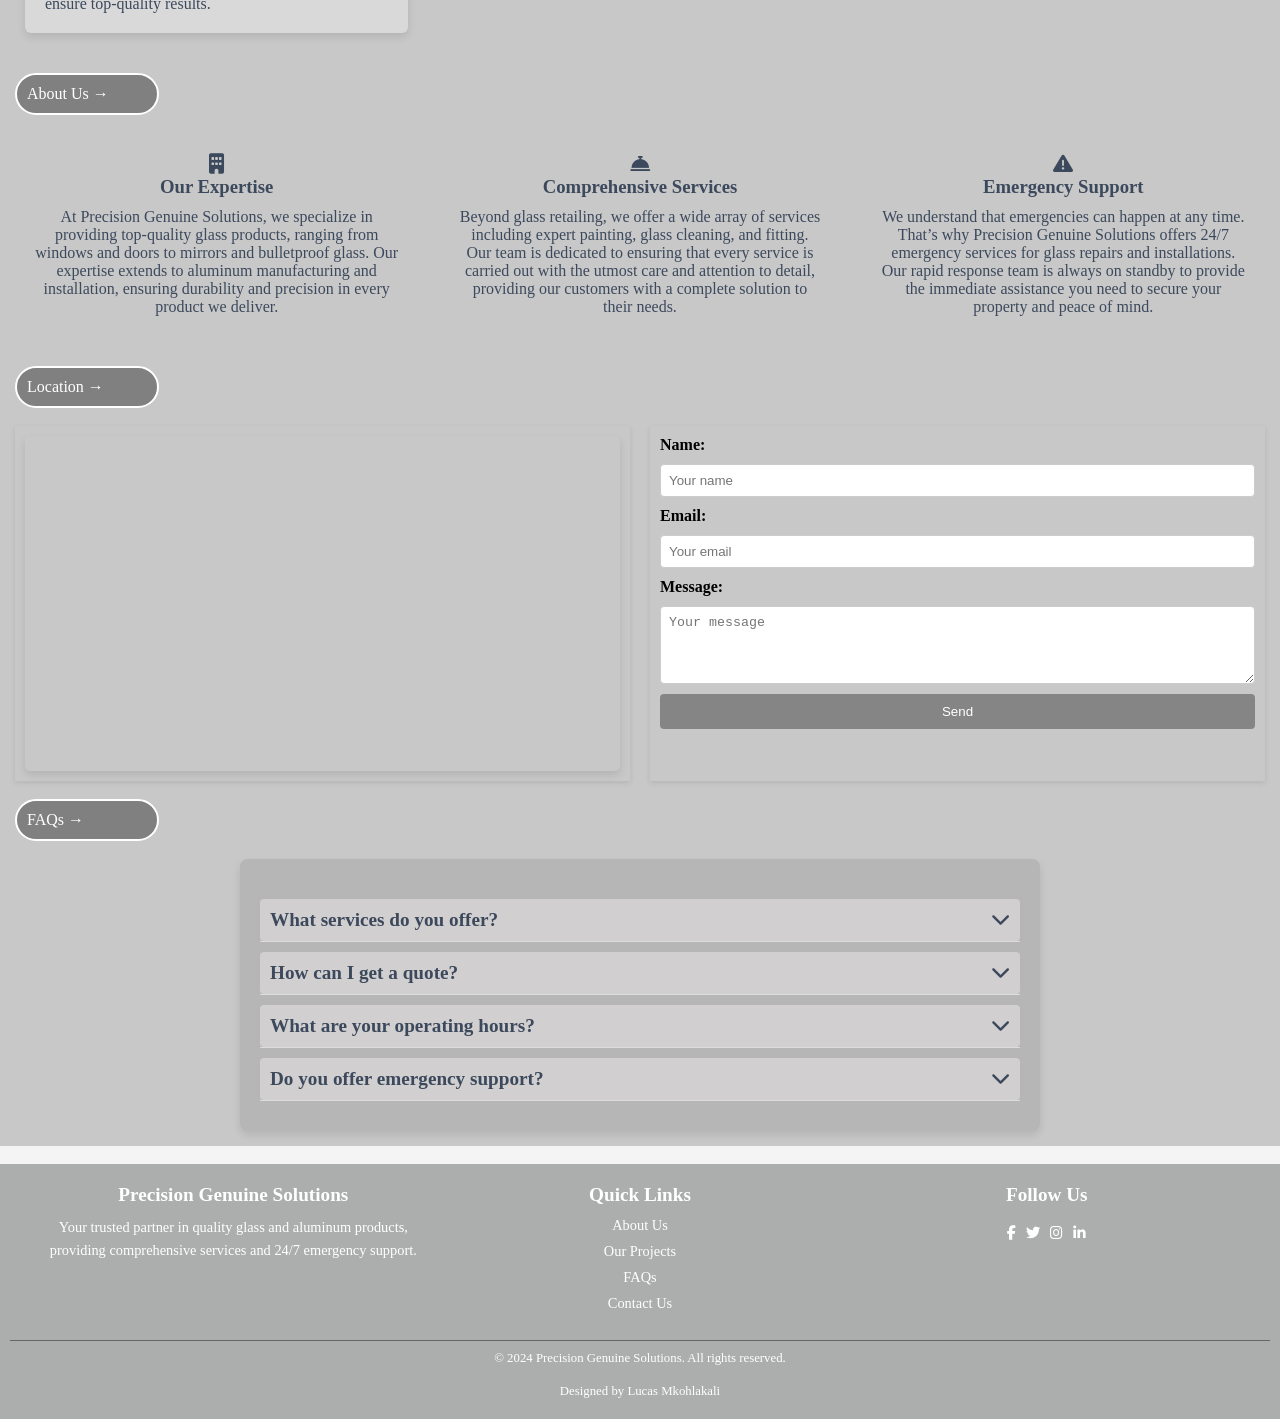
==== commit f4c49525: "modified new page" ====
--- a/pgs.html
+++ b/pgs.html
@@ -172,9 +172,7 @@
     </a>
 </div>
 
-<style>
-  
-</style>
+
 
 <br/>
 <p class="roles">FAQs →</p><br/>
--- a/styles.css
+++ b/styles.css
@@ -25,7 +25,7 @@
     left: 0;
     width: 100%;
     height: 100%;
-    background: rgba(0, 0, 0, 0.5); /* Adjust the rgba values to change brightness */
+    background: rgba(0, 0, 0, 0.623); /* Adjust the rgba values to change brightness */
     z-index: 1; /* Make sure it sits above the background image but below the text */
 }
 
@@ -346,14 +346,10 @@
     font-size: 18px;
   }
 
-.skill-item span {
-    font-size: 13.8px;
-    
-    text-decoration: none;
-  }
+
 
 .mobiles a{
-        
+        color: white;
     text-decoration: none;
     padding: 10px;
 }
@@ -365,14 +361,7 @@
 }
 
 
-.under{
-        
-    width:90%; 
-    padding:0.1%;
-     background-color: rgb(45, 135, 129); 
-     margin-top: 2%;
-
-    }
+
 
 .container{
 
@@ -717,8 +706,8 @@
     display: flex;
     justify-content: center;
     align-items: center;
-    width: 40px;
-    height: 40px;
+    width: 42px;
+    height: 42px;
     border-radius: 50%;
     background-color: #25D366; /* WhatsApp green */
     color: #fff;
@@ -736,7 +725,7 @@
 }
 
 .fixed-widgets i {
-    font-size: 18px;
+    font-size: 19px;
 }
 
 .faq-section {
@@ -769,7 +758,7 @@
     justify-content: space-between;
     align-items: center;
     padding: 10px;
-    background-color: #e6e6e6;
+    background-color: #d1cfcf;
     cursor: pointer;
     border-radius: 4px;
     transition: background-color 0.3s ease;
